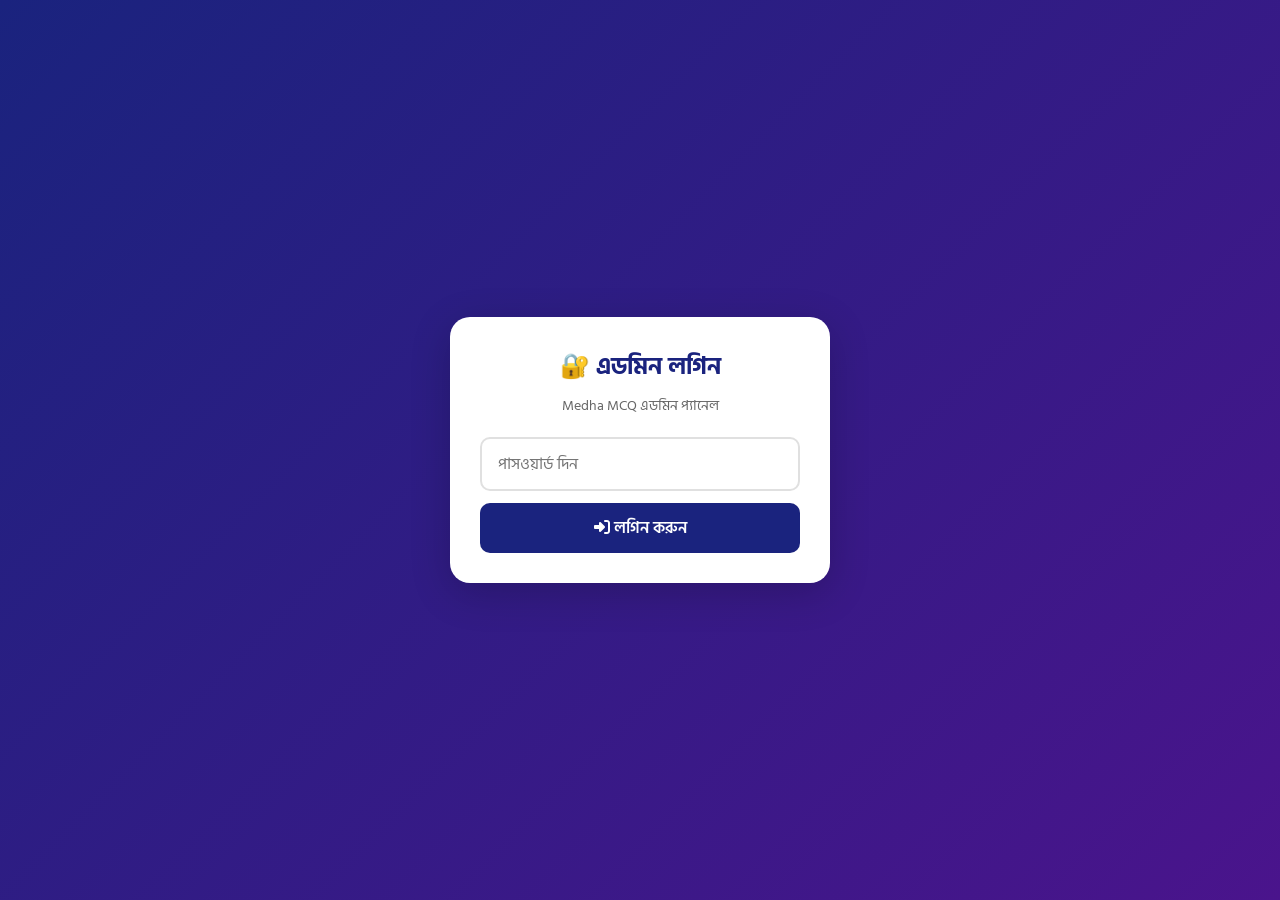
==== admin-7.html @ db9e9fc7 "Add files via upload" ====
<!DOCTYPE html>
<html lang="bn">
<head>
<meta charset="UTF-8">
<meta name="viewport" content="width=device-width, initial-scale=1.0">
<title>এডমিন প্যানেল - Medha MCQ</title>
<link href="https://fonts.googleapis.com/css2?family=Hind+Siliguri:wght@400;500;600;700&display=swap" rel="stylesheet">
<link rel="stylesheet" href="https://cdnjs.cloudflare.com/ajax/libs/font-awesome/6.4.0/css/all.min.css">
<style>
* { margin:0; padding:0; box-sizing:border-box; font-family:'Hind Siliguri',sans-serif; }
body { background:#f0f2f5; color:#1a1a2e; min-height:100vh; }

/* লগিন পেজ */
.login-wrap { min-height:100vh; display:flex; align-items:center; justify-content:center; background:linear-gradient(135deg,#1a237e,#4a148c); padding:20px; }
.login-box { background:white; padding:30px; border-radius:20px; width:100%; max-width:380px; box-shadow:0 10px 40px rgba(0,0,0,0.2); }
.login-box h2 { text-align:center; color:#1a237e; margin-bottom:8px; }
.login-box p { text-align:center; color:#666; margin-bottom:20px; font-size:0.9rem; }
.login-box input { width:100%; padding:12px 16px; border:2px solid #e0e0e0; border-radius:10px; font-size:1rem; margin-bottom:12px; font-family:inherit; }
.login-box input:focus { outline:none; border-color:#1a237e; }
.login-box button { width:100%; padding:12px; background:#1a237e; color:white; border:none; border-radius:10px; font-size:1rem; cursor:pointer; font-family:inherit; font-weight:600; }
.login-box button:hover { background:#283593; }
.login-error { color:#d32f2f; text-align:center; margin-top:10px; font-size:0.9rem; display:none; }

/* ড্যাশবোর্ড */
.admin-wrap { display:none; }
.admin-nav { background:#1a237e; color:white; padding:12px 16px; display:flex; justify-content:space-between; align-items:center; position:sticky; top:0; z-index:100; }
.admin-nav h1 { font-size:1.1rem; display:flex; align-items:center; gap:8px; }
.admin-nav button { background:rgba(255,255,255,0.2); color:white; border:none; padding:8px 14px; border-radius:8px; cursor:pointer; font-family:inherit; }

.tabs { display:flex; background:white; overflow-x:auto; border-bottom:1px solid #e0e0e0; }
.tab { padding:14px 18px; cursor:pointer; border:none; background:none; font-family:inherit; font-size:0.9rem; white-space:nowrap; color:#666; border-bottom:3px solid transparent; }
.tab.active { color:#1a237e; border-bottom-color:#1a237e; font-weight:600; }

.content { padding:16px; max-width:900px; margin:0 auto; }
.tab-content { display:none; }
.tab-content.active { display:block; }

/* স্ট্যাট কার্ড */
.stats { display:grid; grid-template-columns:repeat(auto-fit,minmax(140px,1fr)); gap:12px; margin-bottom:20px; }
.stat-card { background:white; padding:18px; border-radius:12px; box-shadow:0 2px 8px rgba(0,0,0,0.08); text-align:center; }
.stat-card .num { font-size:2rem; font-weight:700; color:#1a237e; }
.stat-card .label { color:#666; font-size:0.85rem; margin-top:4px; }

/* ফর্ম */
.form-card { background:white; padding:20px; border-radius:12px; box-shadow:0 2px 8px rgba(0,0,0,0.08); margin-bottom:16px; }
.form-card h3 { margin-bottom:14px; color:#1a237e; display:flex; align-items:center; gap:8px; }
.form-group { margin-bottom:14px; }
.form-group label { display:block; margin-bottom:6px; font-weight:500; font-size:0.9rem; color:#333; }
.form-group input, .form-group select, .form-group textarea { width:100%; padding:10px 12px; border:2px solid #e0e0e0; border-radius:8px; font-size:0.95rem; font-family:inherit; }
.form-group textarea { min-height:70px; resize:vertical; }
.form-group input:focus, .form-group select:focus, .form-group textarea:focus { outline:none; border-color:#1a237e; }

.btn { padding:10px 18px; border:none; border-radius:8px; cursor:pointer; font-family:inherit; font-size:0.9rem; font-weight:500; display:inline-flex; align-items:center; gap:6px; }
.btn-primary { background:#1a237e; color:white; }
.btn-success { background:#00c853; color:white; }
.btn-danger { background:#ff1744; color:white; }
.btn-warning { background:#ff6f00; color:white; }
.btn-sm { padding:6px 12px; font-size:0.8rem; }
.btn-block { width:100%; justify-content:center; }

/* প্রশ্ন তালিকা */
.q-item { background:white; padding:14px; border-radius:10px; margin-bottom:10px; box-shadow:0 2px 6px rgba(0,0,0,0.06); }
.q-item .q-text { font-weight:500; margin-bottom:8px; color:#1a1a2e; }
.q-item .q-meta { font-size:0.8rem; color:#666; margin-bottom:8px; }
.q-item .q-actions { display:flex; gap:6px; flex-wrap:wrap; }

/* কোড বক্স */
.code-box { background:#1a1a2e; color:#4fc3f7; padding:14px; border-radius:8px; font-family:monospace; font-size:0.8rem; max-height:300px; overflow:auto; white-space:pre-wrap; word-break:break-all; }

/* টোস্ট */
.toast { position:fixed; bottom:20px; left:50%; transform:translateX(-50%); background:#333; color:white; padding:10px 20px; border-radius:20px; opacity:0; transition:0.3s; z-index:9999; }
.toast.show { opacity:1; bottom:30px; }

.empty { text-align:center; padding:40px 20px; color:#999; }
.empty i { font-size:3rem; margin-bottom:10px; display:block; }

@media(max-width:500px) {
    .stats { grid-template-columns:repeat(2,1fr); }
    .tab { padding:12px 14px; font-size:0.85rem; }
}
</style>
</head>
<body>

<!-- লগিন স্ক্রিন -->
<div class="login-wrap" id="login-wrap">
    <div class="login-box">
        <h2>🔐 এডমিন লগিন</h2>
        <p>Medha MCQ এডমিন প্যানেল</p>
        <input type="password" id="admin-pass" placeholder="পাসওয়ার্ড দিন" onkeypress="if(event.key==='Enter')adminLogin()">
        <button onclick="adminLogin()"><i class="fas fa-sign-in-alt"></i> লগিন করুন</button>
        <p class="login-error" id="login-error">❌ ভুল পাসওয়ার্ড!</p>
    </div>
</div>

<!-- এডমিন ড্যাশবোর্ড -->
<div class="admin-wrap" id="admin-wrap">
    <nav class="admin-nav">
        <h1><i class="fas fa-shield-alt"></i> এডমিন প্যানেল</h1>
        <button onclick="adminLogout()"><i class="fas fa-sign-out-alt"></i> লগআউট</button>
    </nav>

    <div class="tabs">
        <button class="tab active" onclick="switchTab('dashboard',this)"><i class="fas fa-home"></i> ড্যাশবোর্ড</button>
        <button class="tab" onclick="switchTab('add',this)"><i class="fas fa-plus"></i> প্রশ্ন যোগ</button>
        <button class="tab" onclick="switchTab('manage',this)"><i class="fas fa-list"></i> প্রশ্ন দেখুন</button>
        <button class="tab" onclick="switchTab('export',this)"><i class="fas fa-download"></i> এক্সপোর্ট</button>
        <button class="tab" onclick="switchTab('ads',this)"><i class="fas fa-ad"></i> বিজ্ঞাপন</button>
        <button class="tab" onclick="switchTab('premium',this)"><i class="fas fa-crown"></i> প্রিমিয়াম</button>
        <button class="tab" onclick="switchTab('settings',this)"><i class="fas fa-cog"></i> সেটিংস</button>
    </div>

    <div class="content">

        <!-- ড্যাশবোর্ড -->
        <div class="tab-content active" id="tab-dashboard">
            <div class="stats">
                <div class="stat-card"><div class="num" id="stat-subjects">০</div><div class="label">বিষয়</div></div>
                <div class="stat-card"><div class="num" id="stat-chapters">০</div><div class="label">অধ্যায়</div></div>
                <div class="stat-card"><div class="num" id="stat-questions">০</div><div class="label">মোট প্রশ্ন</div></div>
                <div class="stat-card"><div class="num" id="stat-added">০</div><div class="label">আপনি যোগ করেছেন</div></div>
            </div>
            <div class="form-card">
                <h3><i class="fas fa-info-circle"></i> স্বাগতম এডমিন!</h3>
                <p style="color:#666; line-height:1.7;">এই প্যানেল থেকে আপনি নতুন MCQ প্রশ্ন যোগ করতে পারবেন, পুরনো প্রশ্ন এডিট বা মুছতে পারবেন। পরিবর্তন সেভ করার পর <strong>এক্সপোর্ট</strong> ট্যাবে গিয়ে কোড কপি করে GitHub এ <code>data.js</code> ফাইলে আপডেট করবেন।</p>
            </div>
        </div>

        <!-- প্রশ্ন যোগ -->
        <div class="tab-content" id="tab-add">
            <div class="form-card">
                <h3><i class="fas fa-plus-circle"></i> নতুন প্রশ্ন যোগ করুন</h3>
                <div class="form-group">
                    <label>বিষয় নির্বাচন করুন</label>
                    <select id="add-subject"></select>
                </div>
                <div class="form-group">
                    <label>অধ্যায় নির্বাচন করুন</label>
                    <select id="add-chapter"></select>
                </div>
                <div class="form-group">
                    <label>প্রশ্ন লিখুন</label>
                    <textarea id="add-question" placeholder="এখানে প্রশ্ন লিখুন..."></textarea>
                </div>
                <div class="form-group">
                    <label>অপশন A (সঠিক উত্তর হলে নিচে টিক দিন)</label>
                    <input type="text" id="add-opt-a" placeholder="অপশন A">
                </div>
                <div class="form-group">
                    <label>অপশন B</label>
                    <input type="text" id="add-opt-b" placeholder="অপশন B">
                </div>
                <div class="form-group">
                    <label>অপশন C</label>
                    <input type="text" id="add-opt-c" placeholder="অপশন C">
                </div>
                <div class="form-group">
                    <label>অপশন D</label>
                    <input type="text" id="add-opt-d" placeholder="অপশন D">
                </div>
                <div class="form-group">
                    <label>সঠিক উত্তর</label>
                    <select id="add-correct">
                        <option value="0">A</option>
                        <option value="1">B</option>
                        <option value="2">C</option>
                        <option value="3">D</option>
                    </select>
                </div>
                <div class="form-group">
                    <label>ব্যাখ্যা (ঐচ্ছিক)</label>
                    <textarea id="add-explain" placeholder="সঠিক উত্তরের ব্যাখ্যা লিখুন..."></textarea>
                </div>
                <button class="btn btn-success btn-block" onclick="addQuestion()"><i class="fas fa-save"></i> প্রশ্ন সেভ করুন</button>
            </div>

            <div class="form-card">
                <h3><i class="fas fa-folder-plus"></i> নতুন অধ্যায় যোগ করুন</h3>
                <div class="form-group">
                    <label>বিষয়</label>
                    <select id="new-chap-subject"></select>
                </div>
                <div class="form-group">
                    <label>অধ্যায়ের নাম</label>
                    <input type="text" id="new-chap-name" placeholder="যেমন: অধ্যায় ৪: নতুন বিষয়">
                </div>
                <button class="btn btn-primary btn-block" onclick="addChapter()"><i class="fas fa-plus"></i> অধ্যায় যোগ করুন</button>
            </div>
        </div>

        <!-- প্রশ্ন দেখুন/এডিট -->
        <div class="tab-content" id="tab-manage">
            <div class="form-card">
                <div class="form-group">
                    <label>বিষয় ও অধ্যায় বাছাই করুন</label>
                    <select id="manage-subject" onchange="loadManageChapters()"></select>
                </div>
                <div class="form-group">
                    <select id="manage-chapter" onchange="loadQuestionsList()"></select>
                </div>
            </div>
            <div id="questions-list"></div>
        </div>

        <!-- এক্সপোর্ট -->
        <div class="tab-content" id="tab-export">
            <div class="form-card">
                <h3><i class="fas fa-download"></i> data.js কোড এক্সপোর্ট</h3>
                <p style="color:#666; margin-bottom:12px; line-height:1.7;">নিচের বাটনে ক্লিক করলে আপনার সব পরিবর্তন সহ নতুন <code>data.js</code> কোড তৈরি হবে। সেটা কপি করে GitHub এ <code>data.js</code> ফাইলে পেস্ট করুন।</p>
                <button class="btn btn-primary btn-block" onclick="generateCode()"><i class="fas fa-code"></i> কোড তৈরি করুন</button>
                <button class="btn btn-success btn-block" onclick="copyCode()" style="margin-top:8px;"><i class="fas fa-copy"></i> কোড কপি করুন</button>
                <div class="code-box" id="export-code" style="margin-top:12px; display:none;"></div>
            </div>

            <div class="form-card">
                <h3><i class="fas fa-upload"></i> ব্যাকআপ থেকে ইমপোর্ট</h3>
                <p style="color:#666; margin-bottom:12px;">আগের ব্যাকআপ কোড এখানে পেস্ট করে ইমপোর্ট করুন।</p>
                <div class="form-group">
                    <textarea id="import-code" placeholder="এখানে পুরনো data.js কোড পেস্ট করুন..." style="min-height:120px;"></textarea>
                </div>
                <button class="btn btn-warning btn-block" onclick="importCode()"><i class="fas fa-upload"></i> ইমপোর্ট করুন</button>
            </div>
        </div>

        <!-- বিজ্ঞাপন -->
        <div class="tab-content" id="tab-ads">
            <div class="form-card">
                <h3><i class="fas fa-video"></i> ভিডিও বিজ্ঞাপন যোগ করুন</h3>
                <p style="color:#666; margin-bottom:12px; line-height:1.7;">শুধু ভিডিওর লিংক বসাও, নিচে বাটনে ক্লিক করলে কোড নিজে থেকে তৈরি হয়ে যাবে। তারপর সেই কোড কপি করে GitHub-এ <code>ads-config.js</code> ফাইলে পেস্ট করবে।</p>

                <div class="form-group">
                    <label>ভিডিওর ধরন</label>
                    <select id="ad-video-type">
                        <option value="youtube">ইউটিউব ভিডিও</option>
                        <option value="facebook">ফেসবুক ভিডিও</option>
                        <option value="instagram">ইনস্টাগ্রাম রিল/ভিডিও</option>
                        <option value="tiktok">টিকটক ভিডিও</option>
                        <option value="mp4">নিজের আপলোড করা ভিডিও (mp4 লিংক)</option>
                    </select>
                </div>

                <div class="form-group" id="ad-youtube-group">
                    <label>ইউটিউব ভিডিও লিংক বা আইডি</label>
                    <input type="text" id="ad-youtube-url" placeholder="যেমন: https://www.youtube.com/watch?v=xxxxxxxxxxx">
                </div>

                <div class="form-group hidden" id="ad-facebook-group" style="display:none;">
                    <label>ফেসবুক ভিডিওর লিংক</label>
                    <input type="text" id="ad-facebook-url" placeholder="যেমন: https://www.facebook.com/watch/?v=xxxxxxxxxxx">
                    <p style="color:#888; font-size:0.82rem; margin-top:6px;">ভিডিওতে গিয়ে Share → Embed করলে এই লিংক পাবে, অথবা সরাসরি ভিডিওর URL ব্যবহার করো।</p>
                </div>

                <div class="form-group hidden" id="ad-instagram-group" style="display:none;">
                    <label>ইনস্টাগ্রাম পোস্ট/রিলের লিংক</label>
                    <input type="text" id="ad-instagram-url" placeholder="যেমন: https://www.instagram.com/reel/xxxxxxxxxxx/">
                </div>

                <div class="form-group hidden" id="ad-tiktok-group" style="display:none;">
                    <label>টিকটক ভিডিওর লিংক</label>
                    <input type="text" id="ad-tiktok-url" placeholder="যেমন: https://www.tiktok.com/@username/video/xxxxxxxxxxx">
                </div>

                <div class="form-group hidden" id="ad-mp4-group" style="display:none;">
                    <label>ভিডিও ফাইলের সরাসরি লিংক (.mp4)</label>
                    <input type="text" id="ad-mp4-url" placeholder="যেমন: https://example.com/video.mp4">
                </div>

                <div class="form-group">
                    <label>বিজ্ঞাপন কতদিন চলবে (মেয়াদ শেষের তারিখ)</label>
                    <input type="date" id="ad-expiry-date">
                    <p style="color:#888; font-size:0.82rem; margin-top:6px;">এই তারিখ পার হয়ে গেলে বিজ্ঞাপনটা নিজে থেকেই বন্ধ হয়ে যাবে, তোমাকে ফাইল পাল্টাতে হবে না। খালি রাখলে বিজ্ঞাপন অনির্দিষ্টকাল চলবে।</p>
                </div>

                <button class="btn btn-primary btn-block" onclick="generateAdCode()"><i class="fas fa-code"></i> কোড তৈরি করুন</button>
                <button class="btn btn-success btn-block" onclick="copyAdCode()" style="margin-top:8px;"><i class="fas fa-copy"></i> কোড কপি করুন</button>
                <div class="code-box" id="ad-export-code" style="margin-top:12px; display:none;"></div>
            </div>

            <div class="form-card">
                <h3><i class="fas fa-lightbulb"></i> পুরো ব্যাপারটা সহজভাবে বোঝো</h3>
                <p style="color:#666; line-height:1.9;">
                    তোমার অ্যাপে বিজ্ঞাপন দেখানোর জন্য <strong>ভিডিওটা কোথাও অনলাইনে থাকতে হবে</strong> — তোমার ফোনে সেভ করা ভিডিও সরাসরি অ্যাপে দেখানো যায় না। তাই প্রথমে ভিডিওটা কোনো প্ল্যাটফর্মে (ইউটিউব/ফেসবুক/ইনস্টাগ্রাম/টিকটক) আপলোড করতে হবে, তারপর সেই ভিডিওর <strong>লিংক</strong> এখানে বসাতে হবে।
                </p>
                <p style="color:#666; line-height:1.9; margin-top:10px;">
                    <strong>নিজের ভিডিও হলে:</strong><br>
                    ১. ভিডিওটা ইউটিউব/ফেসবুকে আপলোড করো (Public বা Unlisted করে দিও, Private করলে দেখা যাবে না)<br>
                    ২. আপলোড হওয়ার পর ভিডিওর লিংকটা কপি করো<br>
                    ৩. সেই লিংক এই ফর্মে বসাও
                </p>
                <p style="color:#666; line-height:1.9; margin-top:10px;">
                    <strong>অন্য কেউ ভিডিও দিলে:</strong><br>
                    ১. যদি সে সরাসরি ভিডিও ফাইল (.mp4) দেয় → সেটা তুমি নিজে ইউটিউবে আপলোড করে সেই লিংক ব্যবহার করো (সবচেয়ে সহজ ও নির্ভরযোগ্য)<br>
                    ২. যদি সে কোনো লিংক দেয় (ইউটিউব/ফেসবুক/ইনস্টাগ্রাম/টিকটক লিংক) → সেই লিংকটাই এই ফর্মে বসিয়ে দাও, নতুন করে আপলোড করার দরকার নেই
                </p>
            </div>

            <div class="form-card">
                <h3><i class="fas fa-info-circle"></i> কীভাবে আপলোড করবে</h3>
                <p style="color:#666; line-height:1.9;">
                    ১. উপরে কোড কপি করো<br>
                    ২. GitHub রিপোতে <code>ads-config.js</code> ফাইলে যাও<br>
                    ৩. Edit (পেন্সিল আইকন) চাপো<br>
                    ৪. পুরনো <code>const adConfig = {...}</code> অংশটুকু মুছে কপি করা কোড পেস্ট করো<br>
                    ৫. Commit changes চাপো<br>
                    কয়েক মিনিট পর সব শিক্ষার্থীর কাছে নতুন ভিডিও বিজ্ঞাপন দেখাবে।
                </p>
            </div>
        </div>

        <!-- প্রিমিয়াম -->
        <div class="tab-content" id="tab-premium">
            <div class="form-card">
                <h3><i class="fas fa-key"></i> একগুচ্ছ আনলক কোড তৈরি করুন</h3>
                <p style="color:#666; margin-bottom:12px; line-height:1.7;">একবারে অনেকগুলো ভিন্ন কোড তৈরি হবে। প্রতিটা কোড <strong>শুধু একজন শিক্ষার্থীকেই দাও</strong> — কোন কোড কাকে দিয়েছ, নিজের নোটে লিখে রাখো, একই কোড দুইজনকে দিও না।</p>

                <div class="form-group">
                    <label>কতগুলো কোড তৈরি করবে</label>
                    <input type="number" id="premium-count-input" value="10" min="1" max="200">
                </div>

                <div class="form-group">
                    <label>প্রতিটা কোডে কতদিনের প্রিমিয়াম থাকবে</label>
                    <input type="number" id="premium-days-input" value="30" min="1">
                </div>

                <button class="btn btn-primary btn-block" onclick="generatePremiumCodeBatch()"><i class="fas fa-random"></i> কোডের তালিকা তৈরি করুন</button>

                <div class="form-group" style="margin-top:14px;" id="premium-list-group" style="display:none;">
                    <label>তৈরি হওয়া কোডসমূহ (নিজের জন্য কপি করে রাখো)</label>
                    <div class="code-box" id="premium-code-list" style="display:none;"></div>
                </div>

                <button class="btn btn-success btn-block" onclick="generatePremiumConfigCode()" style="margin-top:10px;"><i class="fas fa-code"></i> GitHub-এর কোড তৈরি করুন</button>
                <button class="btn btn-primary btn-block" onclick="copyPremiumConfigCode()" style="margin-top:8px;"><i class="fas fa-copy"></i> কোড কপি করুন</button>
                <div class="code-box" id="premium-export-code" style="margin-top:12px; display:none;"></div>
            </div>

            <div class="form-card">
                <h3><i class="fas fa-info-circle"></i> কীভাবে আপলোড করবে</h3>
                <p style="color:#666; line-height:1.9;">
                    ১. উপরে কোড কপি করো<br>
                    ২. GitHub রিপোতে <code>premium-config.js</code> ফাইলে যাও<br>
                    ৩. Edit (পেন্সিল আইকন) চাপো<br>
                    ৪. পুরনো <code>const unlockConfig = {...}</code> অংশটুকু মুছে কপি করা কোড পেস্ট করো<br>
                    ৫. Commit changes চাপো<br>
                    এরপর যে শিক্ষার্থীকে এই কোড দেবে, সে প্রিমিয়াম পেজে গিয়ে কোড বসিয়ে সব বিষয় আনলক করতে পারবে।
                </p>
            </div>
        </div>

        <!-- সেটিংস -->
        <div class="tab-content" id="tab-settings">
            <div class="form-card">
                <h3><i class="fas fa-key"></i> পাসওয়ার্ড পরিবর্তন</h3>
                <div class="form-group">
                    <label>পুরনো পাসওয়ার্ড</label>
                    <input type="password" id="old-pass">
                </div>
                <div class="form-group">
                    <label>নতুন পাসওয়ার্ড</label>
                    <input type="password" id="new-pass">
                </div>
                <button class="btn btn-primary btn-block" onclick="changePassword()"><i class="fas fa-save"></i> পাসওয়ার্ড পরিবর্তন</button>
            </div>
            <div class="form-card">
                <h3><i class="fas fa-trash"></i> সব ডাটা রিসেট</h3>
                <p style="color:#666; margin-bottom:12px;">সাবধান! এতে আপনার যোগ করা সব প্রশ্ন মুছে যাবে।</p>
                <button class="btn btn-danger btn-block" onclick="resetAll()"><i class="fas fa-exclamation-triangle"></i> সব মুছে ফেলুন</button>
            </div>
        </div>

    </div>
</div>

<div class="toast" id="toast"></div>

<script src="data.js"></script>
<script>
// ডিফল্ট পাসওয়ার্ড (পরে পরিবর্তন করবেন)
let ADMIN_PASS = localStorage.getItem('adminPass') || 'medha2024';

// ইউজারের যোগ করা ডাটা
let userData = JSON.parse(localStorage.getItem('userData') || 'null');
if (!userData) {
    userData = JSON.parse(JSON.stringify(subjectData));
}

// লগিন
function adminLogin() {
    const pass = document.getElementById('admin-pass').value;
    if (pass === ADMIN_PASS) {
        document.getElementById('login-wrap').style.display = 'none';
        document.getElementById('admin-wrap').style.display = 'block';
        sessionStorage.setItem('adminLogged', 'yes');
        initAdmin();
    } else {
        document.getElementById('login-error').style.display = 'block';
    }
}

// অটো লগিন চেক
if (sessionStorage.getItem('adminLogged') === 'yes') {
    document.getElementById('login-wrap').style.display = 'none';
    document.getElementById('admin-wrap').style.display = 'block';
    setTimeout(initAdmin, 100);
}

function adminLogout() {
    sessionStorage.removeItem('adminLogged');
    location.reload();
}

// ট্যাব সুইচ
function switchTab(name, btn) {
    document.querySelectorAll('.tab').forEach(t => t.classList.remove('active'));
    document.querySelectorAll('.tab-content').forEach(t => t.classList.remove('active'));
    btn.classList.add('active');
    document.getElementById('tab-' + name).classList.add('active');
}

// টোস্ট
function toast(msg) {
    const t = document.getElementById('toast');
    t.textContent = msg;
    t.classList.add('show');
    setTimeout(() => t.classList.remove('show'), 2500);
}

// ইনিশিয়ালাইজ
function initAdmin() {
    fillSubjectDropdowns();
    updateStats();
}

function fillSubjectDropdowns() {
    const subjects = Object.keys(userData);
    const selects = ['add-subject', 'new-chap-subject', 'manage-subject'];
    selects.forEach(id => {
        const sel = document.getElementById(id);
        if (!sel) return;
        sel.innerHTML = '';
        subjects.forEach(key => {
            sel.innerHTML += `<option value="${key}">${userData[key].name}</option>`;
        });
        sel.onchange = () => {
            if (id === 'add-subject') fillChapterDropdown('add-subject', 'add-chapter');
            if (id === 'manage-subject') loadManageChapters();
        };
    });
    fillChapterDropdown('add-subject', 'add-chapter');
    loadManageChapters();
}

function fillChapterDropdown(subjId, chapId) {
    const subj = document.getElementById(subjId).value;
    const sel = document.getElementById(chapId);
    sel.innerHTML = '';
    userData[subj].chapters.forEach((ch, i) => {
        sel.innerHTML += `<option value="${i}">${ch.name}</option>`;
    });
}

function loadManageChapters() {
    fillChapterDropdown('manage-subject', 'manage-chapter');
    loadQuestionsList();
}

function loadQuestionsList() {
    const subj = document.getElementById('manage-subject').value;
    const chap = parseInt(document.getElementById('manage-chapter').value);
    const list = document.getElementById('questions-list');
    if (!userData[subj] || !userData[subj].chapters[chap]) {
        list.innerHTML = '<div class="empty"><i class="fas fa-inbox"></i>কোনো প্রশ্ন নেই</div>';
        return;
    }
    const qs = userData[subj].chapters[chap].questions;
    if (qs.length === 0) {
        list.innerHTML = '<div class="empty"><i class="fas fa-inbox"></i>এই অধ্যায়ে কোনো প্রশ্ন নেই</div>';
        return;
    }
    list.innerHTML = qs.map((q, i) => `
        <div class="q-item">
            <div class="q-text">${i+1}. ${q.question}</div>
            <div class="q-meta">সঠিক: ${String.fromCharCode(65+q.correct)} | অপশন: ${q.options.join(' | ')}</div>
            <div class="q-actions">
                <button class="btn btn-danger btn-sm" onclick="deleteQuestion('${subj}',${chap},${i})"><i class="fas fa-trash"></i> মুছুন</button>
            </div>
        </div>
    `).join('');
}

// স্ট্যাট আপডেট
function updateStats() {
    const subjects = Object.keys(userData);
    let chapters = 0, questions = 0;
    subjects.forEach(s => {
        chapters += userData[s].chapters.length;
        userData[s].chapters.forEach(c => questions += c.questions.length);
    });
    document.getElementById('stat-subjects').textContent = toBn(subjects.length);
    document.getElementById('stat-chapters').textContent = toBn(chapters);
    document.getElementById('stat-questions').textContent = toBn(questions);
    const addedCount = JSON.parse(localStorage.getItem('addedCount') || '0');
    document.getElementById('stat-added').textContent = toBn(addedCount);
}

function toBn(n) {
    const bn = ['০','১','২','৩','৪','৫','৬','৭','৮','৯'];
    return String(n).split('').map(d => bn[d] || d).join('');
}

// প্রশ্ন যোগ
function addQuestion() {
    const subj = document.getElementById('add-subject').value;
    const chap = parseInt(document.getElementById('add-chapter').value);
    const q = document.getElementById('add-question').value.trim();
    const a = document.getElementById('add-opt-a').value.trim();
    const b = document.getElementById('add-opt-b').value.trim();
    const c = document.getElementById('add-opt-c').value.trim();
    const d = document.getElementById('add-opt-d').value.trim();
    const correct = parseInt(document.getElementById('add-correct').value);
    const explain = document.getElementById('add-explain').value.trim();

    if (!q || !a || !b || !c || !d) {
        toast('❌ সব ঘর পূরণ করুন!');
        return;
    }

    const newId = userData[subj].chapters[chap].questions.length + 1;
    userData[subj].chapters[chap].questions.push({
        id: newId, question: q,
        options: [a, b, c, d],
        correct: correct,
        explanation: explain || 'ব্যাখ্যা শীঘ্রই যোগ হবে।'
    });

    saveData();
    let count = parseInt(localStorage.getItem('addedCount') || '0') + 1;
    localStorage.setItem('addedCount', count);

    // ফর্ম খালি
    ['add-question','add-opt-a','add-opt-b','add-opt-c','add-opt-d','add-explain'].forEach(id => {
        document.getElementById(id).value = '';
    });

    updateStats();
    toast('✅ প্রশ্ন যোগ হয়েছে!');
}

// অধ্যায় যোগ
function addChapter() {
    const subj = document.getElementById('new-chap-subject').value;
    const name = document.getElementById('new-chap-name').value.trim();
    if (!name) { toast('❌ অধ্যায়ের নাম দিন!'); return; }
    const newId = userData[subj].chapters.length + 1;
    userData[subj].chapters.push({ id: newId, name: name, questionCount: 0, questions: [] });
    saveData();
    document.getElementById('new-chap-name').value = '';
    fillSubjectDropdowns();
    updateStats();
    toast('✅ অধ্যায় যোগ হয়েছে!');
}

// প্রশ্ন মুছুন
function deleteQuestion(subj, chap, idx) {
    if (!confirm('এই প্রশ্নটি মুছে ফেলবেন?')) return;
    userData[subj].chapters[chap].questions.splice(idx, 1);
    saveData();
    loadQuestionsList();
    updateStats();
    toast('🗑️ প্রশ্ন মুছে ফেলা হয়েছে');
}

// ডাটা সেভ
function saveData() {
    localStorage.setItem('userData', JSON.stringify(userData));
}

// কোড তৈরি
function generateCode() {
    const code = 'const subjectData = ' + JSON.stringify(userData, null, 4) + ';';
    const box = document.getElementById('export-code');
    box.textContent = code;
    box.style.display = 'block';
    toast('✅ কোড তৈরি হয়েছে!');
}

// কোড কপি
function copyCode() {
    const box = document.getElementById('export-code');
    if (!box.textContent) { toast('❌ আগে কোড তৈরি করুন!'); return; }
    navigator.clipboard.writeText(box.textContent).then(() => {
        toast('✅ কোড কপি হয়েছে!');
    }).catch(() => {
        // ফলব্যাক
        const ta = document.createElement('textarea');
        ta.value = box.textContent;
        document.body.appendChild(ta);
        ta.select();
        document.execCommand('copy');
        document.body.removeChild(ta);
        toast('✅ কোড কপি হয়েছে!');
    });
}

// ভিডিও ধরন বদলালে সঠিক ফর্ম দেখানো
document.addEventListener('change', (e) => {
    if (e.target && e.target.id === 'ad-video-type') {
        const groups = { youtube: 'ad-youtube-group', facebook: 'ad-facebook-group', instagram: 'ad-instagram-group', tiktok: 'ad-tiktok-group', mp4: 'ad-mp4-group' };
        Object.values(groups).forEach(id => document.getElementById(id).style.display = 'none');
        document.getElementById(groups[e.target.value]).style.display = 'block';
    }
});

// ইউটিউব লিংক/আইডি থেকে শুধু ভিডিও আইডি বের করা
function extractYoutubeId(input) {
    input = input.trim();
    const patterns = [
        /(?:youtube\.com\/watch\?v=|youtu\.be\/|youtube\.com\/embed\/)([a-zA-Z0-9_-]{11})/,
    ];
    for (const p of patterns) {
        const m = input.match(p);
        if (m) return m[1];
    }
    // হয়তো শুধু আইডিই দেওয়া হয়েছে
    if (/^[a-zA-Z0-9_-]{11}$/.test(input)) return input;
    return null;
}

// বিজ্ঞাপনের কোড তৈরি
function generateAdCode() {
    const type = document.getElementById('ad-video-type').value;
    let html = '';

    if (type === 'youtube') {
        const raw = document.getElementById('ad-youtube-url').value;
        const videoId = extractYoutubeId(raw);
        if (!videoId) { toast('❌ সঠিক ইউটিউব লিংক দাও!'); return; }
        html = `<iframe width="100%" height="220" src="https://www.youtube.com/embed/${videoId}?autoplay=1" frameborder="0" allow="autoplay; encrypted-media" allowfullscreen></iframe>`;
    } else if (type === 'facebook') {
        const url = document.getElementById('ad-facebook-url').value.trim();
        if (!url) { toast('❌ ফেসবুক ভিডিও লিংক দাও!'); return; }
        html = `<iframe width="100%" height="280" src="https://www.facebook.com/plugins/video.php?href=${encodeURIComponent(url)}&autoplay=true" frameborder="0" allow="autoplay; encrypted-media" allowfullscreen></iframe>`;
    } else if (type === 'instagram') {
        const url = document.getElementById('ad-instagram-url').value.trim().replace(/\/$/, '');
        if (!url) { toast('❌ ইনস্টাগ্রাম লিংক দাও!'); return; }
        html = `<iframe width="100%" height="450" src="${url}/embed" frameborder="0" allowfullscreen></iframe>`;
    } else if (type === 'tiktok') {
        const url = document.getElementById('ad-tiktok-url').value.trim();
        if (!url) { toast('❌ টিকটক লিংক দাও!'); return; }
        const m = url.match(/video\/(\d+)/);
        if (!m) { toast('❌ সঠিক টিকটক ভিডিও লিংক দাও!'); return; }
        html = `<iframe width="100%" height="450" src="https://www.tiktok.com/embed/v2/${m[1]}" frameborder="0" allowfullscreen></iframe>`;
    } else {
        const url = document.getElementById('ad-mp4-url').value.trim();
        if (!url) { toast('❌ ভিডিও লিংক দাও!'); return; }
        html = `<video width="100%" controls autoplay><source src="${url}" type="video/mp4"></video>`;
    }

    const expiryDate = document.getElementById('ad-expiry-date').value;
    const expiryLine = expiryDate ? `\n    expiry: '${expiryDate}'` : '';
    const code = `const adConfig = {\n    html: '${html.replace(/'/g, "\\'")}'${expiryLine}\n};`;
    const box = document.getElementById('ad-export-code');
    box.textContent = code;
    box.style.display = 'block';
    toast('✅ কোড তৈরি হয়েছে!');
}

// বিজ্ঞাপনের কোড কপি
function copyAdCode() {
    const box = document.getElementById('ad-export-code');
    if (!box.textContent) { toast('❌ আগে কোড তৈরি করুন!'); return; }
    navigator.clipboard.writeText(box.textContent).then(() => {
        toast('✅ কোড কপি হয়েছে!');
    }).catch(() => {
        const ta = document.createElement('textarea');
        ta.value = box.textContent;
        document.body.appendChild(ta);
        ta.select();
        document.execCommand('copy');
        document.body.removeChild(ta);
        toast('✅ কোড কপি হয়েছে!');
    });
}

// এলোমেলো একটা কোড তৈরি (ভেতরের ব্যবহারের জন্য)
function makeRandomCode() {
    const chars = 'ABCDEFGHJKLMNPQRSTUVWXYZ23456789';
    let code = 'MEDHA-';
    for (let i = 0; i < 6; i++) code += chars[Math.floor(Math.random() * chars.length)];
    return code;
}

// একগুচ্ছ ভিন্ন কোড তৈরি
let generatedCodeBatch = [];
function generatePremiumCodeBatch() {
    const count = parseInt(document.getElementById('premium-count-input').value) || 10;
    const codeSet = new Set();
    while (codeSet.size < count) {
        codeSet.add(makeRandomCode());
    }
    generatedCodeBatch = Array.from(codeSet);

    const box = document.getElementById('premium-code-list');
    box.textContent = generatedCodeBatch.join('\n');
    box.style.display = 'block';
    document.getElementById('premium-list-group').style.display = 'block';
    toast(`✅ ${count}টা কোড তৈরি হয়েছে! নিচে GitHub-এর কোডও তৈরি করে ফেলো।`);
}

// premium-config.js এর কোড তৈরি
function generatePremiumConfigCode() {
    const days = parseInt(document.getElementById('premium-days-input').value) || 30;
    if (!generatedCodeBatch.length) { toast('❌ আগে কোডের তালিকা তৈরি করো!'); return; }

    const codesFormatted = generatedCodeBatch.map(c => `        '${c}'`).join(',\n');
    const output = `const unlockConfig = {\n    codes: [\n${codesFormatted}\n    ],\n    days: ${days}\n};`;
    const box = document.getElementById('premium-export-code');
    box.textContent = output;
    box.style.display = 'block';
    toast('✅ কোড তৈরি হয়েছে!');
}

// premium-config.js কোড কপি
function copyPremiumConfigCode() {
    const box = document.getElementById('premium-export-code');
    if (!box.textContent) { toast('❌ আগে কোড তৈরি করুন!'); return; }
    navigator.clipboard.writeText(box.textContent).then(() => {
        toast('✅ কোড কপি হয়েছে!');
    }).catch(() => {
        const ta = document.createElement('textarea');
        ta.value = box.textContent;
        document.body.appendChild(ta);
        ta.select();
        document.execCommand('copy');
        document.body.removeChild(ta);
        toast('✅ কোড কপি হয়েছে!');
    });
}

// ইমপোর্ট
function importCode() {
    const code = document.getElementById('import-code').value.trim();
    if (!code) { toast('❌ কোড পেস্ট করুন!'); return; }
    try {
        const match = code.match(/const\s+subjectData\s*=\s*([\s\S]+);?\s*$/);
        if (!match) throw new Error('ফরম্যাট ভুল');
        const data = JSON.parse(match[1]);
        userData = data;
        saveData();
        fillSubjectDropdowns();
        updateStats();
        document.getElementById('import-code').value = '';
        toast('✅ ইমপোর্ট সফল!');
    } catch (e) {
        toast('❌ কোড ভুল হয়েছে!');
    }
}

// পাসওয়ার্ড পরিবর্তন
function changePassword() {
    const oldP = document.getElementById('old-pass').value;
    const newP = document.getElementById('new-pass').value;
    if (oldP !== ADMIN_PASS) { toast('❌ পুরনো পাসওয়ার্ড ভুল!'); return; }
    if (newP.length < 4) { toast('❌ কমপক্ষে ৪ অক্ষর দিন!'); return; }
    ADMIN_PASS = newP;
    localStorage.setItem('adminPass', newP);
    document.getElementById('old-pass').value = '';
    document.getElementById('new-pass').value = '';
    toast('✅ পাসওয়ার্ড পরিবর্তন হয়েছে!');
}

// রিসেট
function resetAll() {
    if (!confirm('সত্যিই সব মুছে ফেলবেন? এটা ফেরানো যাবে না!')) return;
    localStorage.removeItem('userData');
    localStorage.removeItem('addedCount');
    toast('🔄 রিসেট হচ্ছে...');
    setTimeout(() => location.reload(), 1000);
}
</script>
</body>
</html>
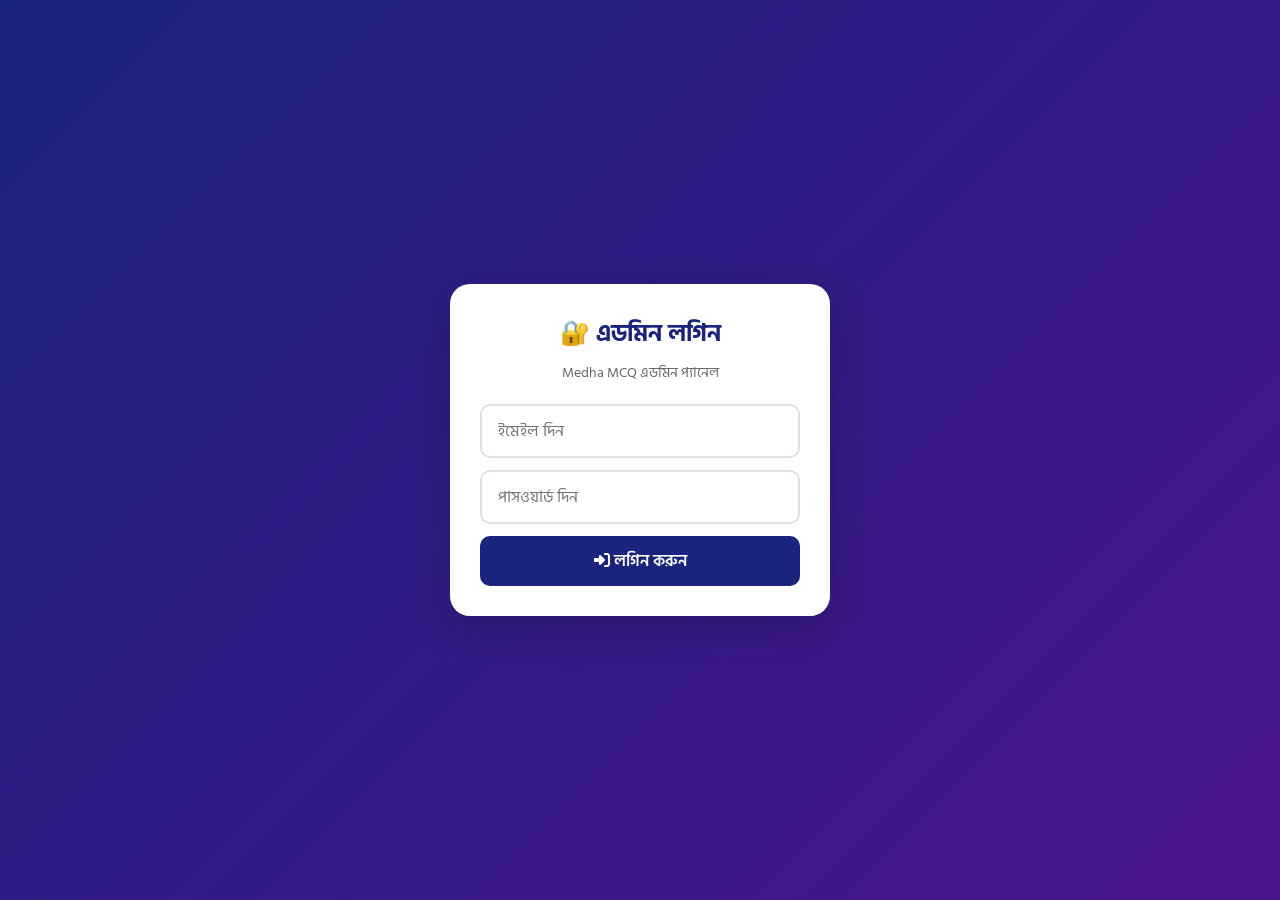
==== commit 4c4e5b00: "Add files via upload" ====
--- a/admin-7.html
+++ b/admin-7.html
@@ -74,6 +74,9 @@
 .empty { text-align:center; padding:40px 20px; color:#999; }
 .empty i { font-size:3rem; margin-bottom:10px; display:block; }
 
+/* শুধু এডমিনের জন্য দৃশ্যমান, ডিফল্টে লুকানো (admin-panel.js থেকে দেখানো হয়) */
+.admin-only { display:none; }
+
 @media(max-width:500px) {
     .stats { grid-template-columns:repeat(2,1fr); }
     .tab { padding:12px 14px; font-size:0.85rem; }
@@ -87,17 +90,18 @@
     <div class="login-box">
         <h2>🔐 এডমিন লগিন</h2>
         <p>Medha MCQ এডমিন প্যানেল</p>
-        <input type="password" id="admin-pass" placeholder="পাসওয়ার্ড দিন" onkeypress="if(event.key==='Enter')adminLogin()">
-        <button onclick="adminLogin()"><i class="fas fa-sign-in-alt"></i> লগিন করুন</button>
-        <p class="login-error" id="login-error">❌ ভুল পাসওয়ার্ড!</p>
+        <input type="email" id="admin-email" placeholder="ইমেইল দিন" onkeypress="if(event.key==='Enter')adminSupabaseLogin()">
+        <input type="password" id="admin-pass" placeholder="পাসওয়ার্ড দিন" onkeypress="if(event.key==='Enter')adminSupabaseLogin()">
+        <button onclick="adminSupabaseLogin()"><i class="fas fa-sign-in-alt"></i> লগিন করুন</button>
+        <p class="login-error" id="login-error">❌ ভুল ইমেইল বা পাসওয়ার্ড!</p>
     </div>
 </div>
 
 <!-- এডমিন ড্যাশবোর্ড -->
 <div class="admin-wrap" id="admin-wrap">
     <nav class="admin-nav">
-        <h1><i class="fas fa-shield-alt"></i> এডমিন প্যানেল</h1>
-        <button onclick="adminLogout()"><i class="fas fa-sign-out-alt"></i> লগআউট</button>
+        <h1><i class="fas fa-shield-alt"></i> এডমিন প্যানেল <span id="admin-role-badge" style="font-size:0.75rem; background:rgba(255,255,255,0.2); padding:3px 8px; border-radius:10px; margin-left:6px;"></span></h1>
+        <button onclick="adminSupabaseLogout()"><i class="fas fa-sign-out-alt"></i> লগআউট</button>
     </nav>
 
     <div class="tabs">
@@ -107,6 +111,8 @@
         <button class="tab" onclick="switchTab('export',this)"><i class="fas fa-download"></i> এক্সপোর্ট</button>
         <button class="tab" onclick="switchTab('ads',this)"><i class="fas fa-ad"></i> বিজ্ঞাপন</button>
         <button class="tab" onclick="switchTab('premium',this)"><i class="fas fa-crown"></i> প্রিমিয়াম</button>
+        <button class="tab" onclick="switchTab('notifications',this)"><i class="fas fa-bell"></i> নোটিফিকেশন</button>
+        <button class="tab admin-only" onclick="switchTab('moderators',this)"><i class="fas fa-users-cog"></i> মডারেটর</button>
         <button class="tab" onclick="switchTab('settings',this)"><i class="fas fa-cog"></i> সেটিংস</button>
     </div>
 
@@ -314,13 +320,22 @@
                 <p style="color:#666; margin-bottom:12px; line-height:1.7;">একবারে অনেকগুলো ভিন্ন কোড তৈরি হবে। প্রতিটা কোড <strong>শুধু একজন শিক্ষার্থীকেই দাও</strong> — কোন কোড কাকে দিয়েছ, নিজের নোটে লিখে রাখো, একই কোড দুইজনকে দিও না।</p>
 
                 <div class="form-group">
+                    <label>কোন গ্রুপের কোড তৈরি করবে</label>
+                    <select id="premium-group-select">
+                        <option value="commerce">💼 ব্যবসায় শাখা</option>
+                        <option value="science">🔬 বিজ্ঞান শাখা</option>
+                        <option value="humanities">📖 মানবিক শাখা</option>
+                    </select>
+                </div>
+
+                <div class="form-group">
                     <label>কতগুলো কোড তৈরি করবে</label>
                     <input type="number" id="premium-count-input" value="10" min="1" max="200">
                 </div>
 
                 <div class="form-group">
-                    <label>প্রতিটা কোডে কতদিনের প্রিমিয়াম থাকবে</label>
-                    <input type="number" id="premium-days-input" value="30" min="1">
+                    <label>পরীক্ষা শেষ হওয়ার তারিখ (এই তারিখ পর্যন্ত প্রিমিয়াম চলবে)</label>
+                    <input type="date" id="premium-exam-date-input">
                 </div>
 
                 <button class="btn btn-primary btn-block" onclick="generatePremiumCodeBatch()"><i class="fas fa-random"></i> কোডের তালিকা তৈরি করুন</button>
@@ -341,10 +356,44 @@
                     ১. উপরে কোড কপি করো<br>
                     ২. GitHub রিপোতে <code>premium-config.js</code> ফাইলে যাও<br>
                     ৩. Edit (পেন্সিল আইকন) চাপো<br>
-                    ৪. পুরনো <code>const unlockConfig = {...}</code> অংশটুকু মুছে কপি করা কোড পেস্ট করো<br>
+                    ৪. যে গ্রুপ বেছেছিলে (যেমন commerce), সেই গ্রুপের <code>{ codes: [...], examEndDate: '...' }</code> অংশটুকু খুঁজে বের করে পুরোটা মুছে কপি করা কোড পেস্ট করো — অন্য দুই গ্রুপের কোড অপরিবর্তিত রেখো<br>
                     ৫. Commit changes চাপো<br>
-                    এরপর যে শিক্ষার্থীকে এই কোড দেবে, সে প্রিমিয়াম পেজে গিয়ে কোড বসিয়ে সব বিষয় আনলক করতে পারবে।
+                    এরপর যে শিক্ষার্থীকে এই কোড দেবে, সে প্রিমিয়াম পেজে গিয়ে কোড বসিয়ে শুধু নিজের গ্রুপের বিষয়গুলো আনলক করতে পারবে।
                 </p>
+            </div>
+        </div>
+
+        <!-- নোটিফিকেশন -->
+        <div class="tab-content" id="tab-notifications">
+            <div class="form-card">
+                <h3><i class="fas fa-bullhorn"></i> নতুন নোটিফিকেশন পাঠান</h3>
+                <div class="form-group">
+                    <label>মেসেজ</label>
+                    <textarea id="notif-message" placeholder="যেমন: নতুন MCQ যোগ হয়েছে ফিজিক্স ১ম পত্রে!"></textarea>
+                </div>
+                <div class="form-group">
+                    <label>কাদের দেখাবে</label>
+                    <select id="notif-group">
+                        <option value="all">সবাই</option>
+                        <option value="commerce">ব্যবসায় শাখা</option>
+                        <option value="science">বিজ্ঞান শাখা</option>
+                        <option value="humanities">মানবিক শাখা</option>
+                    </select>
+                </div>
+                <button class="btn btn-primary btn-block" onclick="createNotification()"><i class="fas fa-paper-plane"></i> পাঠান</button>
+            </div>
+            <div class="form-card">
+                <h3><i class="fas fa-list"></i> পাঠানো নোটিফিকেশনসমূহ</h3>
+                <div id="notification-list"><div class="empty"><i class="fas fa-bell-slash"></i>লোড হচ্ছে...</div></div>
+            </div>
+        </div>
+
+        <!-- মডারেটর ম্যানেজমেন্ট (শুধু এডমিন) -->
+        <div class="tab-content admin-only" id="tab-moderators">
+            <div class="form-card">
+                <h3><i class="fas fa-users-cog"></i> ইউজার ও মডারেটর তালিকা</h3>
+                <p style="color:#666; margin-bottom:12px; font-size:0.85rem;">যাদের বিশ্বাস করেন তাদের মডারেটর বানালে তারা নোটিফিকেশন পাঠাতে পারবে, কিন্তু এডমিন অধিকার পাবে না।</p>
+                <div id="moderator-list"><div class="empty"><i class="fas fa-users-slash"></i>লোড হচ্ছে...</div></div>
             </div>
         </div>
 
@@ -353,14 +402,10 @@
             <div class="form-card">
                 <h3><i class="fas fa-key"></i> পাসওয়ার্ড পরিবর্তন</h3>
                 <div class="form-group">
-                    <label>পুরনো পাসওয়ার্ড</label>
-                    <input type="password" id="old-pass">
-                </div>
-                <div class="form-group">
-                    <label>নতুন পাসওয়ার্ড</label>
+                    <label>নতুন পাসওয়ার্ড (কমপক্ষে ৬ অক্ষর)</label>
                     <input type="password" id="new-pass">
                 </div>
-                <button class="btn btn-primary btn-block" onclick="changePassword()"><i class="fas fa-save"></i> পাসওয়ার্ড পরিবর্তন</button>
+                <button class="btn btn-primary btn-block" onclick="changeSupabasePassword()"><i class="fas fa-save"></i> পাসওয়ার্ড পরিবর্তন</button>
             </div>
             <div class="form-card">
                 <h3><i class="fas fa-trash"></i> সব ডাটা রিসেট</h3>
@@ -377,38 +422,13 @@
 <script src="data.js"></script>
 <script>
 // ডিফল্ট পাসওয়ার্ড (পরে পরিবর্তন করবেন)
-let ADMIN_PASS = localStorage.getItem('adminPass') || 'medha2024';
-
 // ইউজারের যোগ করা ডাটা
 let userData = JSON.parse(localStorage.getItem('userData') || 'null');
 if (!userData) {
     userData = JSON.parse(JSON.stringify(subjectData));
 }
 
-// লগিন
-function adminLogin() {
-    const pass = document.getElementById('admin-pass').value;
-    if (pass === ADMIN_PASS) {
-        document.getElementById('login-wrap').style.display = 'none';
-        document.getElementById('admin-wrap').style.display = 'block';
-        sessionStorage.setItem('adminLogged', 'yes');
-        initAdmin();
-    } else {
-        document.getElementById('login-error').style.display = 'block';
-    }
-}
-
-// অটো লগিন চেক
-if (sessionStorage.getItem('adminLogged') === 'yes') {
-    document.getElementById('login-wrap').style.display = 'none';
-    document.getElementById('admin-wrap').style.display = 'block';
-    setTimeout(initAdmin, 100);
-}
-
-function adminLogout() {
-    sessionStorage.removeItem('adminLogged');
-    location.reload();
-}
+// লগিন, লগআউট ও অটো-লগিন এখন admin-panel.js এ Supabase দিয়ে হয়
 
 // ট্যাব সুইচ
 function switchTab(name, btn) {
@@ -710,15 +730,17 @@
 
 // premium-config.js এর কোড তৈরি
 function generatePremiumConfigCode() {
-    const days = parseInt(document.getElementById('premium-days-input').value) || 30;
+    const examDate = document.getElementById('premium-exam-date-input').value;
+    const group = document.getElementById('premium-group-select').value;
     if (!generatedCodeBatch.length) { toast('❌ আগে কোডের তালিকা তৈরি করো!'); return; }
-
-    const codesFormatted = generatedCodeBatch.map(c => `        '${c}'`).join(',\n');
-    const output = `const unlockConfig = {\n    codes: [\n${codesFormatted}\n    ],\n    days: ${days}\n};`;
+    if (!examDate) { toast('❌ পরীক্ষার তারিখ দাও!'); return; }
+
+    const codesFormatted = generatedCodeBatch.map(c => `                '${c}'`).join(',\n');
+    const output = `        ${group}: {\n            codes: [\n${codesFormatted}\n            ],\n            examEndDate: '${examDate}'\n        },`;
     const box = document.getElementById('premium-export-code');
     box.textContent = output;
     box.style.display = 'block';
-    toast('✅ কোড তৈরি হয়েছে!');
+    toast('✅ কোড তৈরি হয়েছে! নিচের নোটটা পড়ে GitHub-এ সঠিক জায়গায় বসাও।');
 }
 
 // premium-config.js কোড কপি
@@ -757,18 +779,7 @@
     }
 }
 
-// পাসওয়ার্ড পরিবর্তন
-function changePassword() {
-    const oldP = document.getElementById('old-pass').value;
-    const newP = document.getElementById('new-pass').value;
-    if (oldP !== ADMIN_PASS) { toast('❌ পুরনো পাসওয়ার্ড ভুল!'); return; }
-    if (newP.length < 4) { toast('❌ কমপক্ষে ৪ অক্ষর দিন!'); return; }
-    ADMIN_PASS = newP;
-    localStorage.setItem('adminPass', newP);
-    document.getElementById('old-pass').value = '';
-    document.getElementById('new-pass').value = '';
-    toast('✅ পাসওয়ার্ড পরিবর্তন হয়েছে!');
-}
+// পাসওয়ার্ড পরিবর্তন এখন admin-panel.js এ Supabase দিয়ে হয় (changeSupabasePassword)
 
 // রিসেট
 function resetAll() {
@@ -779,5 +790,8 @@
     setTimeout(() => location.reload(), 1000);
 }
 </script>
+
+<!-- Supabase লগিন, নোটিফিকেশন, মডারেটর ম্যানেজমেন্ট (এটা supabase-config.js নিজেই import করে নেয়) -->
+<script type="module" src="admin-panel.js"></script>
 </body>
 </html>
